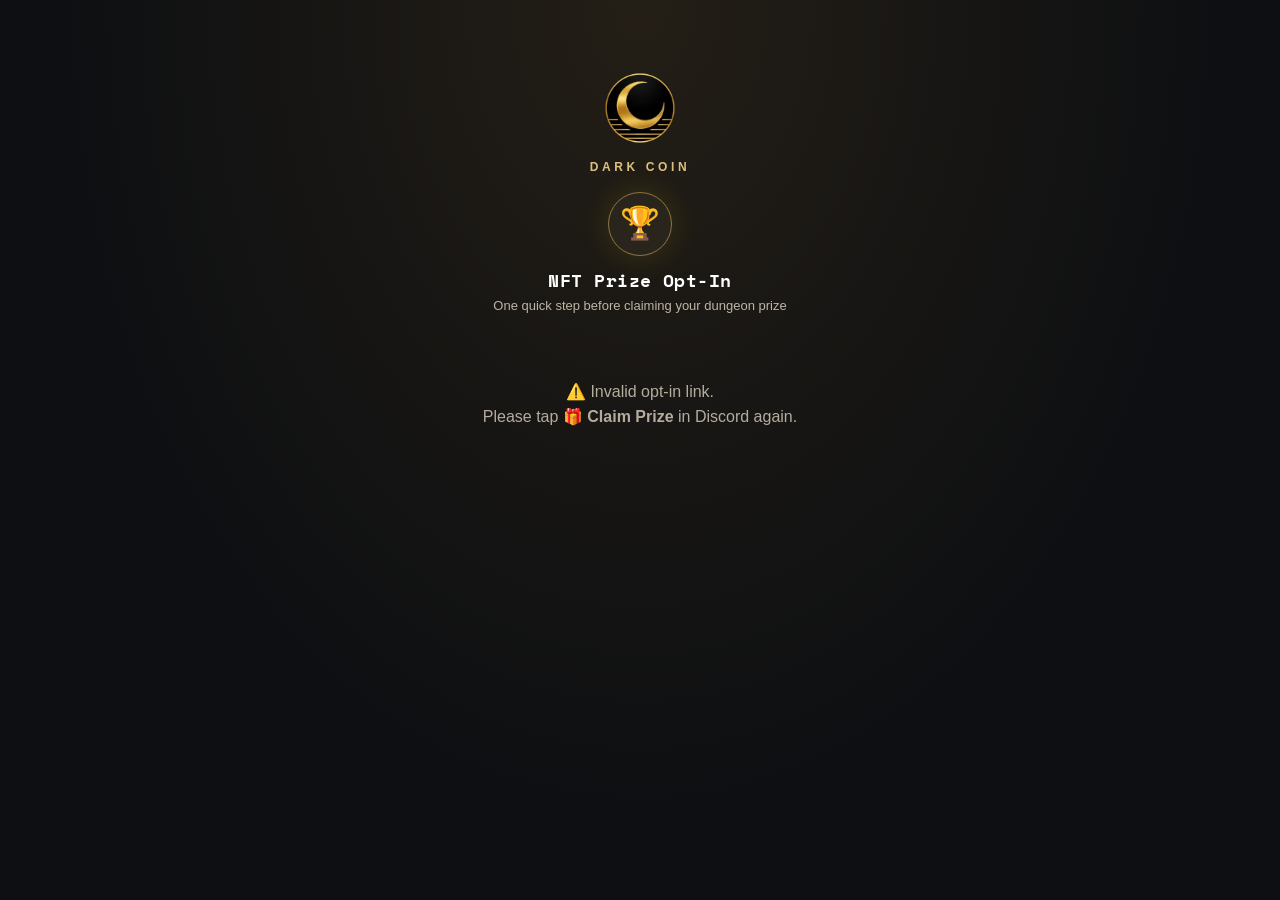
==== optin/index.html @ 252f494b "Add shared Dark Coin theme and non-transactional design preview" ====
<!DOCTYPE html>
<html lang="en">
<head>
  <meta charset="UTF-8">
  <meta name="viewport" content="width=device-width, initial-scale=1.0">
  <title>NFT Prize Opt-In</title>
  <link href="https://fonts.googleapis.com/css2?family=Space+Mono:wght@400;700&family=DM+Sans:wght@400;500;600&display=swap" rel="stylesheet">

  <script>var global = window;</script>
  <script src="vendor/vendor-bundle.js"></script>

  <style>
    :root {
      --bg:      #080b14; --surface: #0e1220; --border:  #1e2640;
      --border2: #2a3560; --text:    #c8d0e8; --muted:   #5a6480;
      --accent:  #7b5cf0; --success: #22c97a; --warn:    #f5a623;
      --gold:    #FFD700;
      --mono:    'Space Mono', monospace; --sans: 'DM Sans', sans-serif;
    }
    * { margin:0; padding:0; box-sizing:border-box; }
    body {
      font-family: var(--sans); background: var(--bg); color: var(--text);
      min-height: 100vh; display: flex; align-items: flex-start;
      justify-content: center; padding: 24px 16px 48px;
    }
    body::before {
      content:''; position:fixed; inset:0; pointer-events:none; z-index:0;
      background-image:
        linear-gradient(rgba(255,215,0,.03) 1px, transparent 1px),
        linear-gradient(90deg, rgba(255,215,0,.03) 1px, transparent 1px);
      background-size: 40px 40px;
    }
    .wrap { position:relative; z-index:1; width:100%; max-width:440px; }

    .header { text-align:center; padding:32px 0 24px; }
    .logo-ring {
      display:inline-flex; align-items:center; justify-content:center;
      width:64px; height:64px; border-radius:50%;
      border:1.5px solid rgba(255,215,0,.4); background:var(--surface);
      font-size:32px; margin-bottom:14px;
      box-shadow:0 0 32px rgba(255,215,0,.15);
    }
    .header h1 { font-family:var(--mono); font-size:18px; font-weight:700; color:#fff; }
    .header p  { font-size:13px; color:var(--muted); margin-top:4px; }

    .card { background:var(--surface); border:1px solid var(--border); border-radius:16px; overflow:hidden; margin-bottom:12px; }
    .card-header { display:flex; align-items:center; justify-content:space-between; padding:14px 18px; border-bottom:1px solid var(--border); }
    .card-title  { font-family:var(--mono); font-size:11px; font-weight:700; color:var(--muted); text-transform:uppercase; letter-spacing:1px; }
    .card-body   { padding:16px 18px; }

    .asset-row {
      display:flex; align-items:center; gap:14px;
      padding:14px 18px; background:rgba(255,215,0,.05);
      border:1px solid rgba(255,215,0,.2); border-radius:12px;
      margin-bottom:12px;
    }
    .asset-icon  { font-size:36px; }
    .asset-name  { font-family:var(--mono); font-size:16px; font-weight:700; color:var(--gold); }
    .asset-id    { font-size:12px; color:var(--muted); margin-top:3px; }

    .detail-row { display:flex; justify-content:space-between; align-items:center;
                  padding:6px 0; border-bottom:1px solid var(--border); font-size:13px; }
    .detail-row:last-child { border-bottom:none; }
    .detail-row .label { color:var(--muted); }
    .detail-row .value { color:#fff; font-weight:600; font-family:var(--mono); font-size:12px; }

    .addr-card { background:var(--surface); border:1px solid var(--border); border-radius:12px; padding:12px 16px; margin-bottom:12px; }
    .addr-label { font-size:10px; font-family:var(--mono); text-transform:uppercase; letter-spacing:.8px; color:var(--muted); margin-bottom:5px; }
    .addr-value { font-family:var(--mono); font-size:11px; color:#8899cc; word-break:break-all; line-height:1.5; }

    .action-section { padding:4px 18px 18px; display:flex; flex-direction:column; gap:8px; }
    .sign-btn {
      width:100%; padding:16px; border-radius:12px; border:none;
      font-family:var(--sans); font-size:15px; font-weight:600;
      background:var(--accent); color:#fff; cursor:pointer;
      box-shadow:0 4px 20px rgba(123,92,240,.3); transition:all .2s ease;
    }
    .sign-btn:hover:not(:disabled) { transform:translateY(-1px); box-shadow:0 6px 28px rgba(123,92,240,.4); }
    .sign-btn:disabled { background:var(--border); color:var(--muted); cursor:not-allowed; box-shadow:none; }
    .sign-btn.success { background:var(--success); box-shadow:0 4px 20px rgba(34,201,122,.3); }

    .wallet-row { display:flex; gap:8px; }
    .wallet-btn {
      flex:1; padding:11px; border-radius:10px; border:1px solid var(--border2);
      background:var(--bg); color:var(--text); font-family:var(--sans);
      font-size:13px; font-weight:500; cursor:pointer; transition:all .15s;
    }
    .wallet-btn:hover { border-color:var(--accent); color:var(--accent); }
    .wallet-btn.active { border-color:var(--success); color:var(--success); background:rgba(34,201,122,.06); }

    .status-box { padding:14px 18px; border-radius:12px; border:1px solid; font-size:13px; margin-bottom:12px; line-height:1.6; }
    .status-info    { background:rgba(123,92,240,.08); border-color:rgba(123,92,240,.3); color:#b39dff; }
    .status-success { background:rgba(34,201,122,.08);  border-color:rgba(34,201,122,.3);  color:var(--success); }
    .status-error   { background:rgba(255,80,80,.08);   border-color:rgba(255,80,80,.3);   color:#ff8080; }
    .status-warn    { background:rgba(245,166,35,.08);  border-color:rgba(245,166,35,.3);  color:var(--warn); }

    .step-indicator { display:flex; align-items:center; gap:8px; padding:16px 18px 14px; font-size:12px; color:var(--muted); font-family:var(--mono); }
    .step { display:flex; align-items:center; gap:4px; }
    .step-num { width:20px; height:20px; border-radius:50%; border:1px solid; display:flex; align-items:center; justify-content:center; font-size:10px; }
    .step.done .step-num   { border-color:var(--success); color:var(--success); }
    .step.active .step-num { border-color:var(--accent);  color:var(--accent);  }
    .step.pending .step-num { border-color:var(--muted); }
    .step-line { flex:1; height:1px; background:var(--border); }

    .help { text-align:center; font-size:12px; color:var(--muted); padding:8px 0 4px; line-height:1.7; }
    #main-content { display:none; }

    .what-is-optin {
      background:rgba(255,215,0,.04); border:1px solid rgba(255,215,0,.15);
      border-radius:10px; padding:12px 16px; margin-bottom:12px;
      font-size:12px; color:var(--muted); line-height:1.7;
    }
    .what-is-optin strong { color:var(--text); }
  </style>
  <link rel="stylesheet" href="../assets/darkcoin.css" />
</head>
<body>
<div class="wrap">

  <div class="header">
      <div class="dc-brand">DARK COIN</div>
    <div class="logo-ring">🏆</div>
    <h1>NFT Prize Opt-In</h1>
    <p>One quick step before claiming your dungeon prize</p>
  </div>

  <div id="status-box" class="status-box status-info">Loading asset details…</div>

  <div id="main-content">

    <!-- Asset summary -->
    <div class="asset-row">
      <div class="asset-icon">🎁</div>
      <div>
        <div class="asset-name" id="asset-name">—</div>
        <div class="asset-id">Asset ID: <span id="asset-id-display">—</span></div>
      </div>
    </div>

    <div class="what-is-optin">
      <strong>What is an opt-in?</strong><br>
      On Algorand, your wallet must opt into an asset before it can receive it.
      This is a free, one-time transaction that costs only a small network fee (~0.001 ALGO).
    </div>

    <div class="card">
      <div class="card-header"><span class="card-title">Transaction Details</span></div>
      <div class="card-body">
        <div class="detail-row">
          <span class="label">Action</span>
          <span class="value">Opt-In (0 amount, self-transfer)</span>
        </div>
        <div class="detail-row">
          <span class="label">Asset ID</span>
          <span class="value" id="detail-assetid">—</span>
        </div>
        <div class="detail-row">
          <span class="label">Fee</span>
          <span class="value">~0.001 ALGO (network fee only)</span>
        </div>
      </div>
    </div>

    <div class="addr-card">
      <div class="addr-label">Opting in with wallet</div>
      <div class="addr-value" id="addr-display">—</div>
    </div>

    <div class="card">
      <div class="card-header"><span class="card-title">Connect & Opt In</span></div>

      <div class="step-indicator">
        <div class="step active" id="step-connect">
          <div class="step-num">1</div>
          <span>Connect</span>
        </div>
        <div class="step-line"></div>
        <div class="step pending" id="step-sign">
          <div class="step-num">2</div>
          <span>Opt In</span>
        </div>
        <div class="step-line"></div>
        <div class="step pending" id="step-done">
          <div class="step-num">3</div>
          <span>Claim</span>
        </div>
      </div>

      <div class="action-section">
        <div class="wallet-row">
          <button class="wallet-btn" id="btn-pera"  onclick="connectWallet('pera')">🔵 Pera</button>
          <button class="wallet-btn" id="btn-defly" onclick="connectWallet('defly')">🟢 Defly</button>
        </div>
        <button class="sign-btn" id="sign-btn" disabled onclick="sendOptIn()">
          Connect a wallet first
        </button>
      </div>
    </div>

    <p class="help">
      After approving the opt-in, return to Discord<br>
      and tap <strong>🎁 Claim Prize</strong> — the bot sends your NFT automatically.
    </p>

  </div>
</div>

<script>
  // ── Resolve wallet constructors ───────────────────────────────────────────
  function resolveConstructor(candidates) {
    for (var i = 0; i < candidates.length; i++) {
      var parts = candidates[i].split('.');
      var obj = window;
      for (var j = 0; j < parts.length; j++) {
        if (obj == null) { obj = null; break; }
        obj = obj[parts[j]];
      }
      if (typeof obj === 'function') return obj;
    }
    return null;
  }

  var PeraWalletConnect = resolveConstructor([
    'peraWalletConnect.PeraWalletConnect', 'PeraWalletConnect',
  ]);
  var DeflyWalletConnect = resolveConstructor([
    'deflyWalletConnect.DeflyWalletConnect', 'DeflyWalletConnect',
  ]);

  if (!PeraWalletConnect || !DeflyWalletConnect) {
    var sb = document.getElementById('status-box');
    sb.className     = 'status-box status-error';
    sb.innerHTML     = '⚠️ Wallet scripts failed to load. Please hard-refresh (Ctrl+Shift+R) and try again.';
    sb.style.display = 'block';
  }

  const ALGOD_URL = 'https://mainnet-api.algonode.cloud';

  let userAddress  = '';
  let assetId      = 0;
  let activeWallet = null;
  let walletType   = null;

  const peraWallet  = PeraWalletConnect  ? new PeraWalletConnect()  : null;
  const deflyWallet = DeflyWalletConnect ? new DeflyWalletConnect() : null;

  function showStatus(type, msg) {
    const el = document.getElementById('status-box');
    el.className     = 'status-box status-' + type;
    el.innerHTML     = msg;
    el.style.display = 'block';
  }

  function setStep(stepId, state) {
    document.getElementById(stepId).className = 'step ' + state;
  }

  function loadParams() {
    const params    = new URLSearchParams(window.location.search);
    assetId         = parseInt(params.get('asset') || '0', 10);
    userAddress     = params.get('address') || '';
    const assetName = params.get('name') || `Asset ${assetId}`;

    if (!assetId || !userAddress) {
      document.getElementById('status-box').style.display = 'none';
      document.getElementById('main-content').innerHTML =
        '<p style="text-align:center;padding:40px;color:var(--muted)">⚠️ Invalid opt-in link.<br>Please tap <strong>🎁 Claim Prize</strong> in Discord again.</p>';
      document.getElementById('main-content').style.display = 'block';
      return;
    }

    document.getElementById('asset-name').textContent      = assetName;
    document.getElementById('asset-id-display').textContent = assetId;
    document.getElementById('detail-assetid').textContent  = assetId;
    document.getElementById('addr-display').textContent    = userAddress;

    document.getElementById('status-box').style.display   = 'none';
    document.getElementById('main-content').style.display = 'block';

    // Try to reconnect an existing Pera session
    if (peraWallet) {
      peraWallet.reconnectSession()
        .then(function(accounts) {
          if (accounts.length && accounts[0].toLowerCase() === userAddress.toLowerCase()) {
            walletType   = 'pera';
            activeWallet = peraWallet;
            document.getElementById('btn-pera').classList.add('active');
            var signBtn       = document.getElementById('sign-btn');
            signBtn.disabled  = false;
            signBtn.textContent = 'Opt In via Pera';
            setStep('step-connect', 'done');
            setStep('step-sign',    'active');
          }
        })
        .catch(function() {});
    }
  }

  async function connectWallet(type) {
    if (!peraWallet || !deflyWallet) {
      showStatus('error', '⚠️ Wallet scripts did not load. Please hard-refresh and try again.');
      return;
    }

    try {
      if (activeWallet && walletType !== type) {
        await activeWallet.disconnect().catch(function() {});
      }

      walletType   = type;
      activeWallet = type === 'pera' ? peraWallet : deflyWallet;

      const accounts  = await activeWallet.connect();
      const connected = accounts[0];

      if (connected.toLowerCase() !== userAddress.toLowerCase()) {
        showStatus('warn',
          '⚠️ Wrong address connected.<br>' +
          'Expected: <code style="font-size:10px">' + userAddress + '</code><br>' +
          'Got: <code style="font-size:10px">' + connected + '</code><br>' +
          'Please connect the wallet registered with your Discord account.'
        );
        await activeWallet.disconnect().catch(function() {});
        return;
      }

      document.getElementById('status-box').style.display = 'none';
      document.getElementById('btn-' + type).classList.add('active');
      document.getElementById(type === 'pera' ? 'btn-defly' : 'btn-pera').classList.remove('active');

      var signBtn        = document.getElementById('sign-btn');
      signBtn.disabled   = false;
      signBtn.textContent = 'Opt In via ' + (type === 'pera' ? 'Pera' : 'Defly');

      setStep('step-connect', 'done');
      setStep('step-sign',    'active');

    } catch (err) {
      if (err.message && !err.message.includes('cancelled') && !err.message.includes('closed')) {
        showStatus('error', 'Connection failed: ' + err.message);
      }
    }
  }

  async function sendOptIn() {
    if (!activeWallet || !assetId || !userAddress) return;

    var signBtn       = document.getElementById('sign-btn');
    signBtn.disabled  = true;
    signBtn.textContent = '⏳ Waiting for wallet approval…';
    document.getElementById('status-box').style.display = 'none';

    try {
      const algodClient     = new algosdk.Algodv2('', ALGOD_URL, 443);
      const suggestedParams = await algodClient.getTransactionParams().do();

      // Opt-in = 0-amount self-transfer (object form matches swap page pattern)
      const txn = algosdk.makeAssetTransferTxnWithSuggestedParamsFromObject({
        from:            userAddress,
        to:              userAddress,
        amount:          0,
        assetIndex:      assetId,
        suggestedParams: suggestedParams,
      });

      const txnGroup   = [{ txn: txn, signers: [userAddress] }];
      setStep('step-sign', 'active');

      const signedTxns = await activeWallet.signTransaction([txnGroup]);

      signBtn.textContent = '⏳ Submitting…';

      // signTransaction returns Uint8Array[] — unwrap the first element
      const rawTxn       = Array.isArray(signedTxns) ? signedTxns[0] : signedTxns;
      const { txId }     = await algodClient.sendRawTransaction(rawTxn).do();
      await algosdk.waitForConfirmation(algodClient, txId, 6);

      setStep('step-sign', 'done');
      setStep('step-done', 'active');

      signBtn.classList.add('success');
      signBtn.textContent = '✅ Opted In — Return to Discord';
      signBtn.disabled    = false;
      signBtn.onclick     = null;

      showStatus('success',
        '✅ Opt-in confirmed!<br><br>' +
        'Return to Discord and tap <strong>🎁 Claim Prize</strong> — ' +
        'the bot will verify and send your NFT automatically.'
      );

      setStep('step-done', 'done');

    } catch (err) {
      setStep('step-sign', 'active');
      signBtn.disabled    = false;
      signBtn.textContent = 'Try Again';
      const msg = err.message || 'Unknown error';
      showStatus('error', '⚠️ ' + (msg.includes('cancelled') ? 'Transaction was cancelled.' : msg));
    }
  }

  loadParams();
</script>
</body>
</html>
---- assets/darkcoin.css ----
/* Shared Dark Coin presentation. Transaction handlers remain in each page. */
:root { --bg:#0d0f12; --surface:#181b20; --border:#373126; --border2:#806b3f; --text:#eee9dd; --muted:#b4ad9e; --accent:#dbb96d; --gold:#e2c17c; --gold-dim:#9d804b; --parchment:#eee9dd; --stone:#13161a; --slate:#1b1e23; --shadow:#0d0f12; --sans:Arial,sans-serif; }
body { background:#0d0f12; background-image:radial-gradient(ellipse at 50% 0%,#46351c66,transparent 65%); color:#eee9dd; font-family:Arial,sans-serif; line-height:1.55; padding:40px 20px; }
body::before { background-image:none; }
.frame,.wrap { max-width:520px; }
.frame::before,.frame::after { display:none; }
.card { background:linear-gradient(145deg,#1c2026,#121519); border:1px solid #655331; border-radius:18px; box-shadow:0 24px 70px #0006; }
.card::before { background:none; }
.header,.hero { text-align:center; }
h1 { color:#e2c17c; font-family:Georgia,serif; letter-spacing:.025em; text-transform:none; line-height:1.2; }
.header p,.subtitle,.hero p { color:#bdb5a5; }
.dc-brand { color:#dec07e; font:600 12px Arial,sans-serif; letter-spacing:.3em; margin-bottom:18px; text-align:center; }
.sigil,.hero-icon,.logo-ring { animation:none; filter:none; color:#e2c17c; background:#29251c; border-color:#8e7543; }
.item-card,.addr-card,.info,.what-is-optin { background:#101216; border-color:#464030; border-radius:12px; }
.wallet-btn,.btn-wallet { background:#24282e; border:1px solid #71613f; color:#f1e9d8; border-radius:10px; min-height:48px; }
.wallet-btn:hover,.btn-wallet:hover { background:#343127; border-color:#e2c17c; }
.btn-pay,.btn-send,#btn-sign { background:linear-gradient(135deg,#eed395,#c5a25a); color:#18140b; border:1px solid #e6c781; border-radius:10px; min-height:48px; font-weight:700; }
button:focus-visible,a:focus-visible { outline:3px solid #f6d787; outline-offset:4px; }
button:disabled { opacity:.45; cursor:not-allowed; }
.wallet-addr,.addr-value,.value { overflow-wrap:anywhere; }
.footer-note,.footer { color:#b4ad9e; }
@media(max-width:480px) { body { padding:24px 14px; } .card { padding:24px 20px; } h1 { font-size:26px; } .wallet-row { gap:10px; } }
@media(prefers-reduced-motion:reduce) { *,*::before,*::after { animation:none!important; transition:none!important; } }

.dc-brand::before { content:""; display:block; width:72px; height:72px; margin:0 auto 16px; background:url("[data-uri]") center/contain no-repeat; }
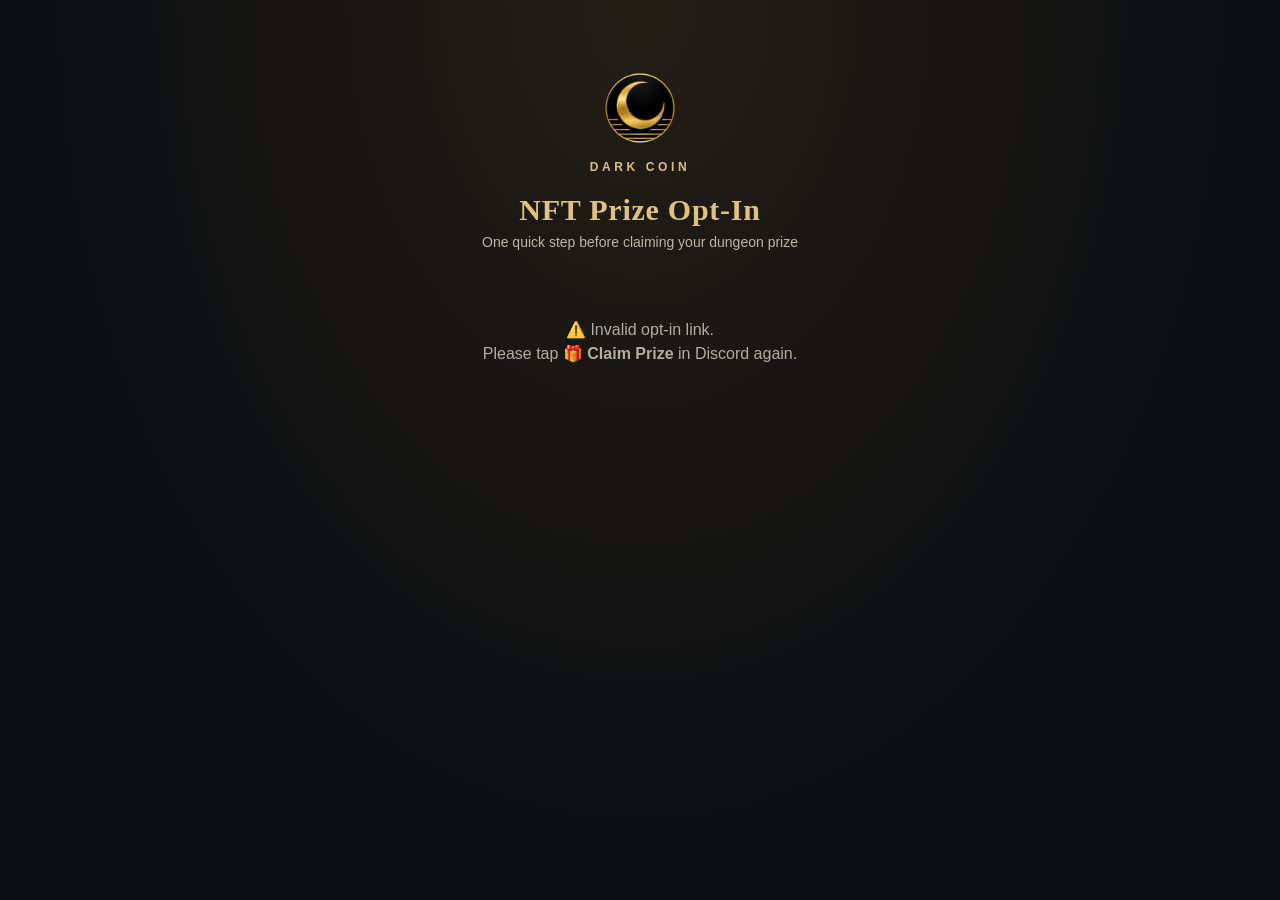
==== commit 91a12c78: "Version theme stylesheet to avoid stale styles during preview updates" ====
--- a/optin/index.html
+++ b/optin/index.html
@@ -112,7 +112,7 @@
     }
     .what-is-optin strong { color:var(--text); }
   </style>
-  <link rel="stylesheet" href="../assets/darkcoin.css" />
+  <link rel="stylesheet" href="../assets/darkcoin.css?v=20260928b" />
 </head>
 <body>
 <div class="wrap">
--- a/assets/darkcoin.css
+++ b/assets/darkcoin.css
@@ -23,3 +23,15 @@
 @media(prefers-reduced-motion:reduce) { *,*::before,*::after { animation:none!important; transition:none!important; } }
 
 .dc-brand::before { content:""; display:block; width:72px; height:72px; margin:0 auto 16px; background:url("[data-uri]") center/contain no-repeat; }
+
+/* Match each legacy layout without changing its controls or visibility rules. */
+.header h1,.hero h1 { font-family:Georgia,serif; font-size:30px; color:#e2c17c; letter-spacing:.025em; }
+.header .sigil,.header .logo-ring,.hero .hero-icon { display:none; }
+.header .subtitle,.header p,.hero p { font-family:Arial,sans-serif; font-size:14px; font-style:normal; color:#bdb5a5; }
+.sign-btn,.btn-primary { background:linear-gradient(135deg,#eed395,#c5a25a); color:#18140b; box-shadow:none; min-height:48px; }
+.sign-btn:hover:not(:disabled),.btn-primary:hover:not(:disabled) { box-shadow:0 3px 18px #d4a94222; }
+.status-info { background:#b69a5010; border-color:#806b3f; color:#e2c17c; }
+.addr-value { color:#d9cba9; }
+.hero { background:transparent; }
+.card-header { background:#16191e; }
+@media(max-width:480px) { .header h1,.hero h1 { font-size:26px; } .detail-row { gap:12px; flex-wrap:wrap; } .wallet-buttons { flex-wrap:wrap; } .wallet-buttons .btn { flex:1; } .step-indicator { flex-wrap:wrap; } }
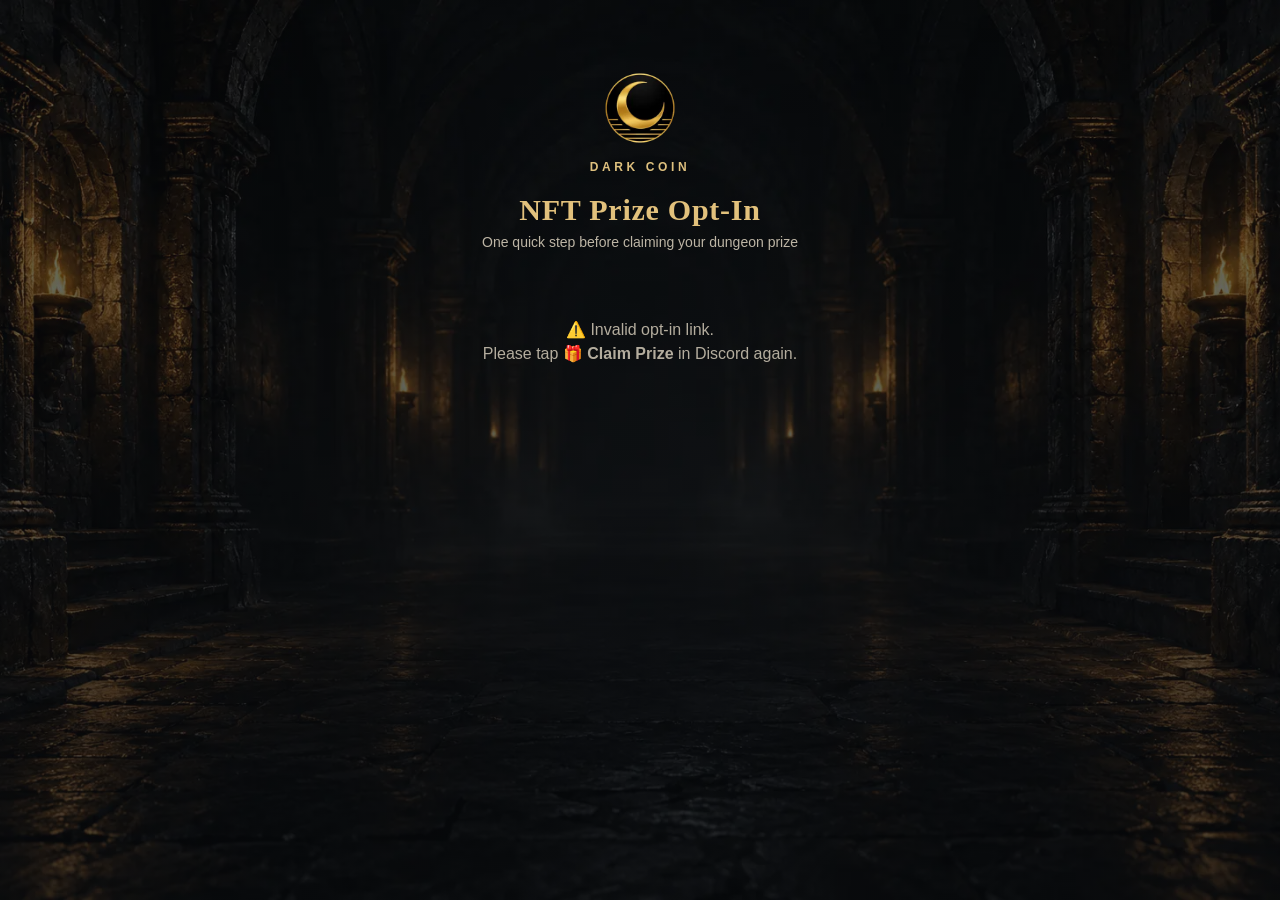
==== commit 171e4ddc: "Add subtle torchlit dungeon background to themed preview pages" ====
--- a/optin/index.html
+++ b/optin/index.html
@@ -112,7 +112,7 @@
     }
     .what-is-optin strong { color:var(--text); }
   </style>
-  <link rel="stylesheet" href="../assets/darkcoin.css?v=20260928b" />
+  <link rel="stylesheet" href="../assets/darkcoin.css?v=20260928c" />
 </head>
 <body>
 <div class="wrap">
--- a/assets/darkcoin.css
+++ b/assets/darkcoin.css
@@ -35,3 +35,7 @@
 .hero { background:transparent; }
 .card-header { background:#16191e; }
 @media(max-width:480px) { .header h1,.hero h1 { font-size:26px; } .detail-row { gap:12px; flex-wrap:wrap; } .wallet-buttons { flex-wrap:wrap; } .wallet-buttons .btn { flex:1; } .step-indicator { flex-wrap:wrap; } }
+
+/* One compressed background shared across the wallet pages; no animation. */
+body { background-color:#0d0f12; background-image:linear-gradient(rgba(8,10,13,.56),rgba(8,10,13,.74)),url("dungeon-background.webp"); background-size:cover; background-position:center; background-repeat:no-repeat; background-attachment:fixed; }
+@media(max-width:600px) { body { background-attachment:scroll; background-position:center top; } }
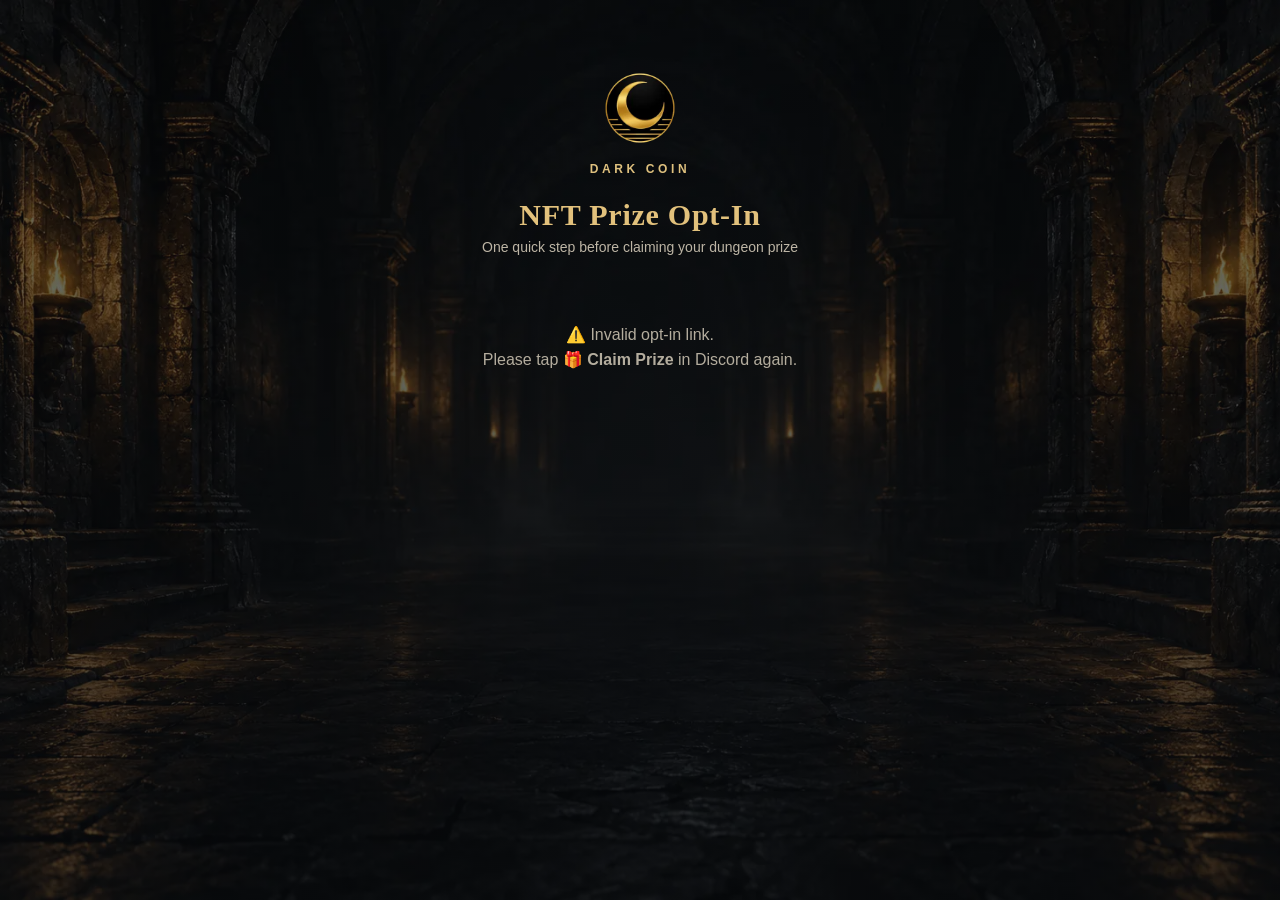
==== commit 358907eb: "Polish wallet page readability, touch targets and small-screen spacing" ====
--- a/optin/index.html
+++ b/optin/index.html
@@ -112,7 +112,7 @@
     }
     .what-is-optin strong { color:var(--text); }
   </style>
-  <link rel="stylesheet" href="../assets/darkcoin.css?v=20260928c" />
+  <link rel="stylesheet" href="../assets/darkcoin.css?v=20260928d" />
 </head>
 <body>
 <div class="wrap">
--- a/assets/darkcoin.css
+++ b/assets/darkcoin.css
@@ -39,3 +39,26 @@
 /* One compressed background shared across the wallet pages; no animation. */
 body { background-color:#0d0f12; background-image:linear-gradient(rgba(8,10,13,.56),rgba(8,10,13,.74)),url("dungeon-background.webp"); background-size:cover; background-position:center; background-repeat:no-repeat; background-attachment:fixed; }
 @media(max-width:600px) { body { background-attachment:scroll; background-position:center top; } }
+
+/* Final presentation polish: readable controls and narrow-screen spacing. */
+html { color-scheme:dark; }
+body { -webkit-font-smoothing:antialiased; }
+button,a { -webkit-tap-highlight-color:transparent; }
+button { touch-action:manipulation; }
+.wallet-btn,.btn-wallet { min-width:0; line-height:1.35; }
+button:disabled { opacity:1; color:#a9a69e; background:#25272b; border-color:#414139; box-shadow:none; }
+.btn-pay:disabled,.btn-send:disabled,.sign-btn:disabled { color:#c2b28c; background:#3c3526; }
+.dc-brand { line-height:1.6; }
+.card-title,.addr-label,.step-label { letter-spacing:.08em; }
+.wallet-row { align-items:stretch; }
+.item-desc,.footer-note,.help,.hero p { line-height:1.65; }
+@media(max-width:480px) {
+ body { padding:24px 14px 32px; }
+ .header,.hero { padding-top:18px; }
+ .dc-brand::before { width:60px; height:60px; margin-bottom:12px; }
+ .dc-brand { letter-spacing:.2em; }
+ .card .card-body,.card .action-section { padding-left:14px; padding-right:14px; }
+ .detail-row .value { max-width:100%; overflow-wrap:anywhere; }
+ .wallet-row { gap:8px; }
+ .wallet-btn,.btn-wallet { padding:12px 8px; }
+}
